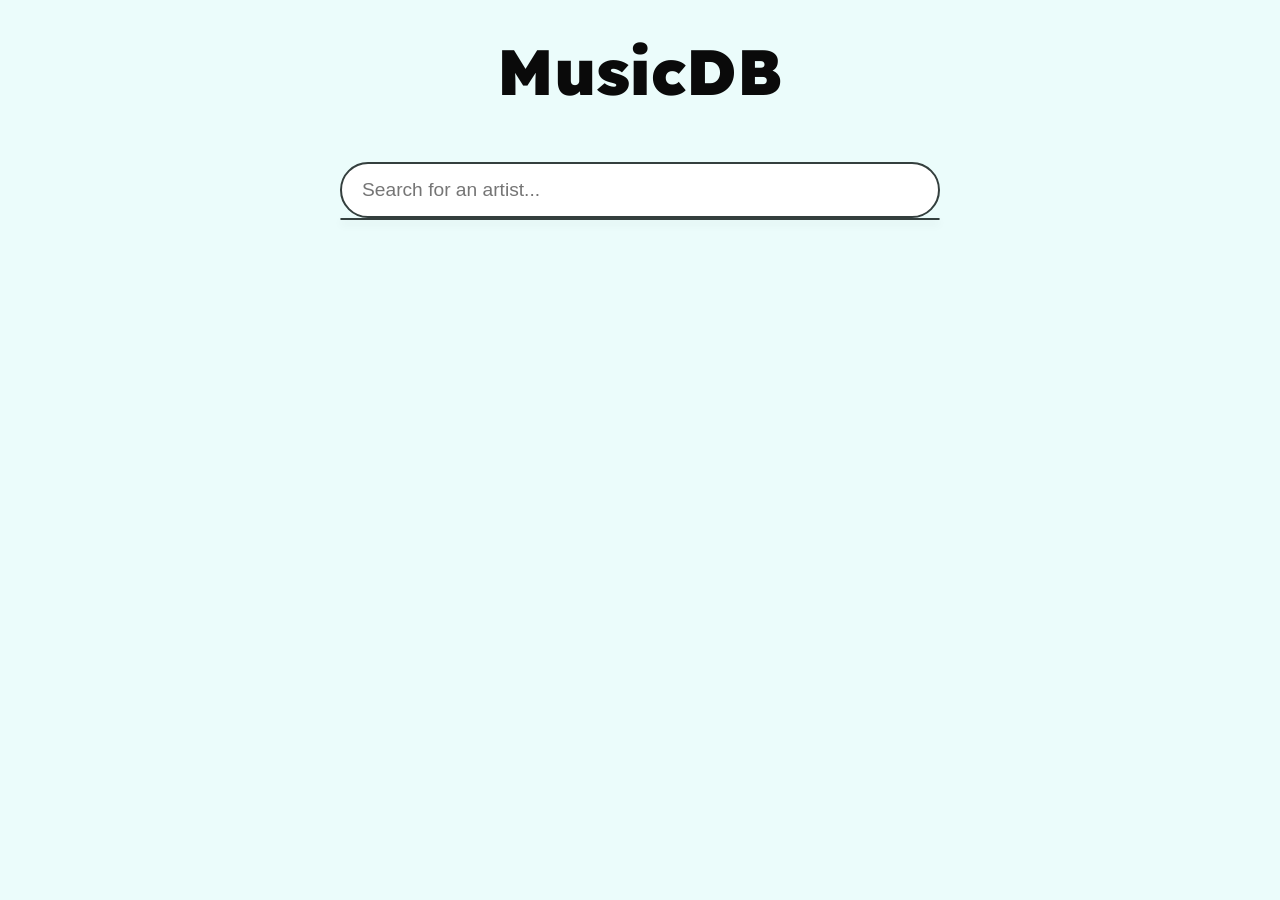
==== index.html @ 4ce87a0a "Initial Commit All the necessary files are added to the repository, including: - index.html: Home Pa" ====
<!DOCTYPE html>
<html lang="en">
<head>
    <meta charset="UTF-8">
    <meta name="viewport" content="width=device-width, initial-scale=1.0">
    <title>MusicDB</title>
    <link href="https://fonts.googleapis.com/css2?family=Lexend:wght@400;600;700;900&display=swap" rel="stylesheet">
    <link rel="stylesheet" href="styles.css">
</head>
<body>
    <div class="container">
        <h1 id="title">MusicDB</h1>
        <div class="search-container">
            <input type="text" id="search-input" placeholder="Search for an artist..." autocomplete="off">
            <div id="search-results" class="search-results"></div>
        </div>
    </div>
    <script src="app.js"></script>
</body>
</html>
---- styles.css ----
/* Global Styles */
* {
    margin: 0;
    padding: 0;
    box-sizing: border-box;
}

body {
    font-family: 'Lexend', sans-serif;
    background-color: #ebfcfb; /* Azure Mist */
    color: #0a0a0a; /* Onyx */
    line-height: 1.6;
}

.container {
    max-width: 1200px;
    margin: 0 auto;
    padding: 20px;
}

/* Home Page */
#title {
    text-align: center;
    font-size: 4rem;
    font-weight: 900;
    color: #0a0a0a; /* Onyx */
    margin-bottom: 40px;
}

.search-container {
    position: relative;
    max-width: 600px;
    margin: 0 auto;
}

#search-input {
    width: 100%;
    padding: 15px 20px;
    font-size: 1.2rem;
    border: 2px solid #343f3e; /* Iron Grey */
    border-radius: 50px;
    outline: none;
    background-color: #ffffff;
    transition: border-color 0.3s ease;
}

#search-input:focus {
    border-color: #3c906e; /* Sea Green */
}

.search-results {
    position: absolute;
    top: 100%;
    left: 0;
    right: 0;
    background-color: #ffffff;
    border: 1px solid #343f3e;
    border-radius: 10px;
    max-height: 300px;
    overflow-y: auto;
    box-shadow: 0 4px 8px rgba(0, 0, 0, 0.1);
    z-index: 1000;
}

.search-result {
    padding: 10px 20px;
    cursor: pointer;
    border-bottom: 1px solid #ebfcfb;
    transition: background-color 0.2s ease;
}

.search-result:hover {
    background-color: #ebfcfb;
}

.search-result:last-child {
    border-bottom: none;
}

/* Artist Page */
.back-button {
    background-color: #cc6414; /* Burnt Caramel */
    color: #ffffff;
    border: none;
    padding: 10px 20px;
    border-radius: 25px;
    font-size: 1rem;
    font-weight: 600;
    cursor: pointer;
    margin-bottom: 20px;
    transition: background-color 0.3s ease;
}

.back-button:hover {
    background-color: #a54a0f;
}

.artist-layout {
    display: flex;
    gap: 20px;
}

.artist-info {
    flex: 2;
    background-color: #0a0a0a; /* Onyx */
    color: #ffffff;
    padding: 30px;
    border-radius: 15px;
    display: flex;
    flex-direction: column;
    justify-content: space-between;
}

#artist-name {
    font-size: 2.5rem;
    font-weight: 900;
    margin-bottom: 20px;
}

.stats {
    display: flex;
    justify-content: space-between;
    margin-bottom: 40px;
}

.stat-item {
    text-align: center;
}

.stat-label {
    display: block;
    font-size: 0.9rem;
    opacity: 0.8;
    margin-bottom: 5px;
}

.stat-value {
    font-size: 1.2rem;
    font-weight: 700;
}

.summary-stats {
    display: flex;
    justify-content: space-around;
    padding-top: 20px;
    border-top: 1px solid #343f3e;
}

.summary-stat {
    text-align: center;
}

.summary-value {
    display: block;
    font-size: 2rem;
    font-weight: 900;
    color: #3c906e; /* Sea Green */
}

.summary-label {
    font-size: 0.9rem;
    opacity: 0.8;
}

.artist-content {
    flex: 3;
    background-color: #ebfcfb; /* Azure Mist */
    padding: 30px;
    border-radius: 15px;
}

.tabs {
    display: flex;
    margin-bottom: 20px;
}

.tab-button {
    background: none;
    border: none;
    padding: 10px 20px;
    font-size: 1rem;
    font-weight: 600;
    cursor: pointer;
    border-radius: 25px;
    transition: background-color 0.3s ease;
    margin-right: 10px;
}

.tab-button.active {
    background-color: #3c906e; /* Sea Green */
    color: #ffffff;
}

.tab-button:hover {
    background-color: #2d6b53;
    color: #ffffff;
}

.content-area {
    max-height: 600px;
    overflow-y: auto;
}

.album-item, .single-item {
    background-color: #ffffff;
    border-radius: 10px;
    padding: 20px;
    margin-bottom: 20px;
    box-shadow: 0 2px 4px rgba(0, 0, 0, 0.1);
}

.album-title {
    font-size: 1.5rem;
    font-weight: 700;
    margin-bottom: 10px;
    color: #0a0a0a;
}

.album-stats {
    display: flex;
    gap: 20px;
    margin-bottom: 15px;
    font-size: 0.9rem;
    color: #343f3e;
}

.track-list {
    list-style: none;
}

.track-item {
    display: flex;
    justify-content: space-between;
    padding: 5px 0;
    border-bottom: 1px solid #ebfcfb;
}

.track-item:last-child {
    border-bottom: none;
}

.track-title {
    flex: 1;
}

.track-plays, .track-length {
    font-size: 0.8rem;
    color: #343f3e;
}

/* Responsive */
@media (max-width: 768px) {
    .artist-layout {
        flex-direction: column;
    }

    #title {
        font-size: 3rem;
    }

    .artist-info {
        padding: 20px;
    }

    #artist-name {
        font-size: 2rem;
    }

    .summary-stats {
        flex-direction: column;
        gap: 10px;
    }
}
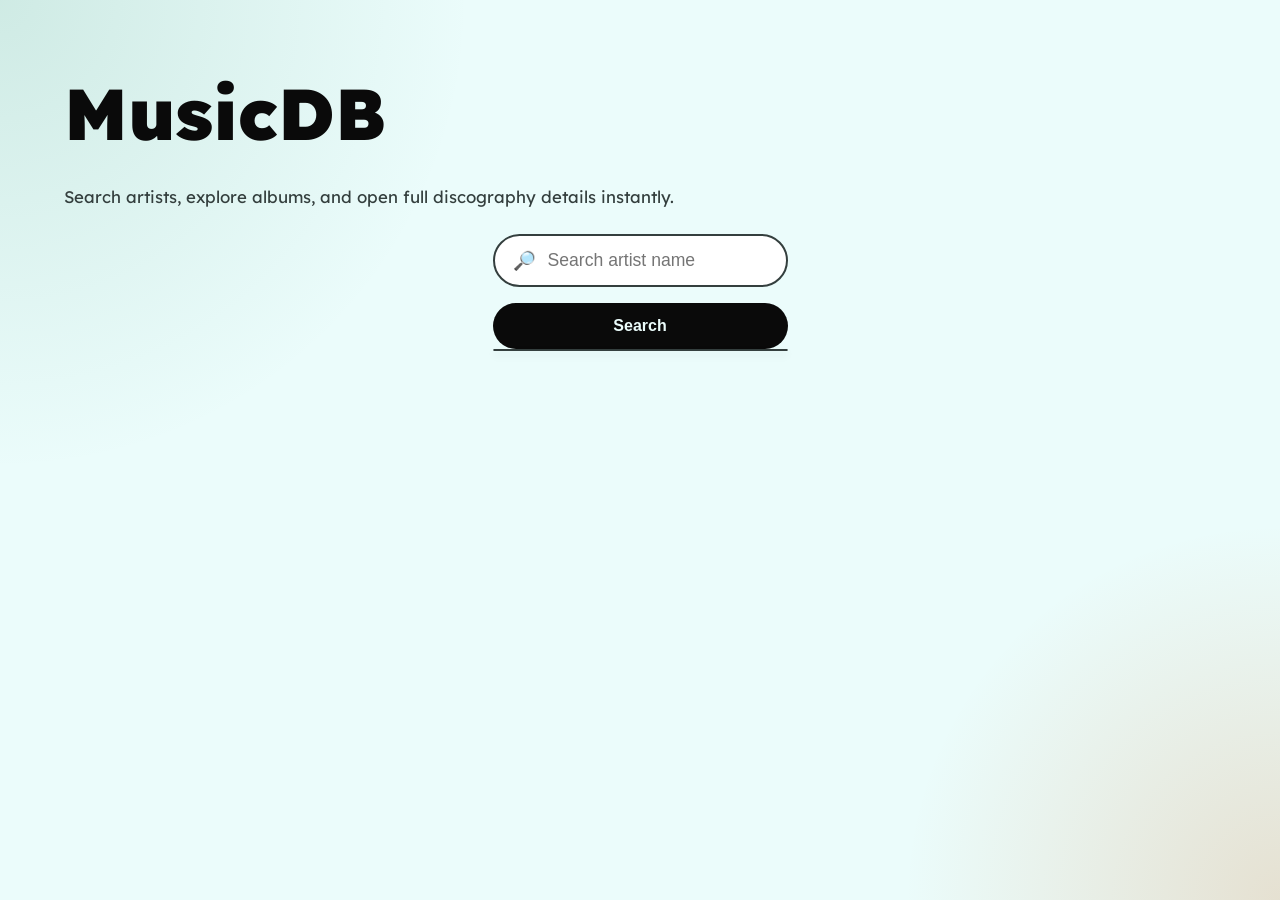
==== commit 8312530d: "All files modified to fix major errors, and UI flaws" ====
--- a/index.html
+++ b/index.html
@@ -9,11 +9,20 @@
 </head>
 <body>
     <div class="container">
-        <h1 id="title">MusicDB</h1>
-        <div class="search-container">
-            <input type="text" id="search-input" placeholder="Search for an artist..." autocomplete="off">
-            <div id="search-results" class="search-results"></div>
-        </div>
+        <header class="hero">
+            <div class="hero-copy">
+                <h1 id="title">MusicDB</h1>
+                <p class="hero-tagline">Search artists, explore albums, and open full discography details instantly.</p>
+            </div>
+            <form id="search-form" class="search-container" novalidate>
+                <div class="search-input-wrap">
+                    <span class="search-icon">🔎</span>
+                    <input type="text" id="search-input" placeholder="Search artist name" autocomplete="off">
+                </div>
+                <button class="search-button" type="submit">Search</button>
+                <div id="search-results" class="search-results"></div>
+            </form>
+        </header>
     </div>
     <script src="app.js"></script>
 </body>
--- a/styles.css
+++ b/styles.css
@@ -7,41 +7,218 @@
 
 body {
     font-family: 'Lexend', sans-serif;
-    background-color: #ebfcfb; /* Azure Mist */
+    background: radial-gradient(circle at top left, rgba(60,144,110,0.16), transparent 30%),
+                radial-gradient(circle at bottom right, rgba(204,100,20,0.18), transparent 24%),
+                #ebfcfb;
     color: #0a0a0a; /* Onyx */
     line-height: 1.6;
+    min-height: 100vh;
 }
 
 .container {
     max-width: 1200px;
     margin: 0 auto;
-    padding: 20px;
+    padding: 24px;
 }
 
 /* Home Page */
 #title {
-    text-align: center;
-    font-size: 4rem;
+    text-align: left;
+    font-size: clamp(3rem, 6vw, 4.5rem);
     font-weight: 900;
     color: #0a0a0a; /* Onyx */
-    margin-bottom: 40px;
+    margin-bottom: 12px;
+}
+
+.hero {
+    display: flex;
+    flex-direction: column;
+    gap: 22px;
+    padding: 32px 0 40px;
+}
+
+.hero-copy {
+    max-width: 780px;
+}
+
+.hero-tagline {
+    font-size: 1.05rem;
+    color: #343f3e;
+    margin-top: 12px;
+    max-width: 700px;
+    line-height: 1.7;
 }
 
 .search-container {
     position: relative;
-    max-width: 600px;
+    max-width: 720px;
     margin: 0 auto;
 }
 
+.search-input-wrap {
+    display: flex;
+    align-items: center;
+    gap: 12px;
+    background-color: #fff;
+    border: 2px solid #343f3e;
+    border-radius: 999px;
+    padding: 10px 18px;
+    transition: border-color 0.25s ease, transform 0.25s ease;
+}
+
+.search-input-wrap:focus-within {
+    border-color: #3c906e;
+    transform: translateY(-1px);
+}
+
+.search-icon {
+    font-size: 1.15rem;
+    color: #3c906e;
+}
+
 #search-input {
+    flex: 1;
+    border: none;
+    outline: none;
+    font-size: 1.1rem;
+    background: transparent;
+    color: #0a0a0a;
+}
+
+.search-button {
+    margin-top: 16px;
     width: 100%;
-    padding: 15px 20px;
-    font-size: 1.2rem;
-    border: 2px solid #343f3e; /* Iron Grey */
-    border-radius: 50px;
-    outline: none;
+    background-color: #0a0a0a;
+    color: #ebfcfb;
+    border: none;
+    border-radius: 999px;
+    padding: 14px 24px;
+    font-size: 1rem;
+    font-weight: 700;
+    cursor: pointer;
+    transition: transform 0.2s ease, background-color 0.2s ease;
+}
+
+.search-button:hover {
+    background-color: #343f3e;
+    transform: translateY(-1px);
+}
+
+.search-results {
+    position: absolute;
+    top: calc(100% + 20px);
+    left: 0;
+    right: 0;
     background-color: #ffffff;
-    transition: border-color 0.3s ease;
+    border: 1px solid #343f3e;
+    border-radius: 18px;
+    max-height: 340px;
+    overflow-y: auto;
+    box-shadow: 0 24px 60px rgba(10, 10, 10, 0.14);
+    z-index: 1000;
+}
+
+.search-result {
+    width: 100%;
+    background: transparent;
+    border: none;
+    text-align: left;
+    padding: 18px 22px;
+    cursor: pointer;
+    display: flex;
+    justify-content: space-between;
+    align-items: center;
+    gap: 12px;
+    transition: background-color 0.2s ease;
+}
+
+.search-result:hover {
+    background-color: #ebfcfb;
+}
+
+.search-message {
+    padding: 16px 22px;
+    color: #343f3e;
+    font-size: 0.95rem;
+}
+
+.artist-about {
+    color: #d7d7d7;
+    margin-top: 16px;
+    line-height: 1.8;
+    opacity: 0.95;
+}
+
+.album-header {
+    display: flex;
+    justify-content: space-between;
+    align-items: center;
+    gap: 16px;
+    margin-bottom: 14px;
+}
+
+.album-type {
+    display: inline-block;
+    padding: 4px 12px;
+    background: rgba(60,144,110,0.14);
+    color: #3c906e;
+    border-radius: 999px;
+    font-size: 0.85rem;
+    font-weight: 700;
+}
+
+.album-badge {
+    background: #0a0a0a;
+    color: #ebfcfb;
+    padding: 10px 16px;
+    border-radius: 18px;
+    font-weight: 700;
+    font-size: 0.95rem;
+}
+
+.album-item {
+    background-color: #ffffff;
+    border-radius: 20px;
+    padding: 24px;
+    margin-bottom: 22px;
+    box-shadow: 0 18px 40px rgba(10, 10, 10, 0.08);
+}
+
+.album-stats {
+    display: flex;
+    flex-wrap: wrap;
+    gap: 16px;
+    margin-bottom: 18px;
+    font-size: 0.95rem;
+    color: #343f3e;
+}
+
+.track-item {
+    display: flex;
+    justify-content: space-between;
+    align-items: center;
+    gap: 20px;
+    padding: 12px 0;
+    border-bottom: 1px solid #f2faf9;
+}
+
+.track-item:last-child {
+    border-bottom: none;
+}
+
+.track-meta {
+    color: #343f3e;
+    font-size: 0.85rem;
+}
+
+.empty-state {
+    padding: 32px;
+    background: rgba(60,144,110,0.08);
+    border: 1px dashed #3c906e;
+    border-radius: 18px;
+    color: #3c906e;
+    text-align: center;
+    font-weight: 700;
 }
 
 #search-input:focus {
@@ -97,24 +274,26 @@
 
 .artist-layout {
     display: flex;
-    gap: 20px;
+    gap: 24px;
+    align-items: stretch;
 }
 
 .artist-info {
-    flex: 2;
+    flex: 1.8;
+    min-width: 320px;
     background-color: #0a0a0a; /* Onyx */
     color: #ffffff;
-    padding: 30px;
-    border-radius: 15px;
+    padding: 34px;
+    border-radius: 24px;
     display: flex;
     flex-direction: column;
     justify-content: space-between;
 }
 
 #artist-name {
-    font-size: 2.5rem;
+    font-size: clamp(2.4rem, 4vw, 3rem);
     font-weight: 900;
-    margin-bottom: 20px;
+    margin-bottom: 18px;
 }
 
 .stats {
@@ -163,10 +342,12 @@
 }
 
 .artist-content {
-    flex: 3;
+    flex: 2.2;
+    min-width: 320px;
     background-color: #ebfcfb; /* Azure Mist */
     padding: 30px;
-    border-radius: 15px;
+    border-radius: 24px;
+    box-shadow: inset 0 0 0 1px rgba(60,144,110,0.08);
 }
 
 .tabs {
@@ -197,16 +378,17 @@
 }
 
 .content-area {
-    max-height: 600px;
+    max-height: 660px;
     overflow-y: auto;
-}
-
-.album-item, .single-item {
+    padding-right: 8px;
+}
+
+.album-item {
     background-color: #ffffff;
-    border-radius: 10px;
-    padding: 20px;
-    margin-bottom: 20px;
-    box-shadow: 0 2px 4px rgba(0, 0, 0, 0.1);
+    border-radius: 20px;
+    padding: 24px;
+    margin-bottom: 22px;
+    box-shadow: 0 18px 40px rgba(10, 10, 10, 0.08);
 }
 
 .album-title {
@@ -218,21 +400,26 @@
 
 .album-stats {
     display: flex;
-    gap: 20px;
-    margin-bottom: 15px;
-    font-size: 0.9rem;
+    flex-wrap: wrap;
+    gap: 18px;
+    margin-bottom: 18px;
+    font-size: 0.95rem;
     color: #343f3e;
 }
 
 .track-list {
     list-style: none;
+    padding: 0;
+    margin: 0;
 }
 
 .track-item {
     display: flex;
     justify-content: space-between;
-    padding: 5px 0;
-    border-bottom: 1px solid #ebfcfb;
+    align-items: center;
+    gap: 20px;
+    padding: 10px 0;
+    border-bottom: 1px solid #f2faf9;
 }
 
 .track-item:last-child {
@@ -241,11 +428,12 @@
 
 .track-title {
     flex: 1;
-}
-
-.track-plays, .track-length {
-    font-size: 0.8rem;
-    color: #343f3e;
+    min-width: 0;
+}
+
+.track-meta {
+    color: #343f3e;
+    font-size: 0.9rem;
 }
 
 /* Responsive */
@@ -254,12 +442,20 @@
         flex-direction: column;
     }
 
+    .hero {
+        padding-bottom: 24px;
+    }
+
     #title {
         font-size: 3rem;
     }
 
+    .search-button {
+        margin-top: 14px;
+    }
+
     .artist-info {
-        padding: 20px;
+        padding: 24px;
     }
 
     #artist-name {
@@ -268,6 +464,6 @@
 
     .summary-stats {
         flex-direction: column;
-        gap: 10px;
-    }
-}+        gap: 14px;
+    }
+}
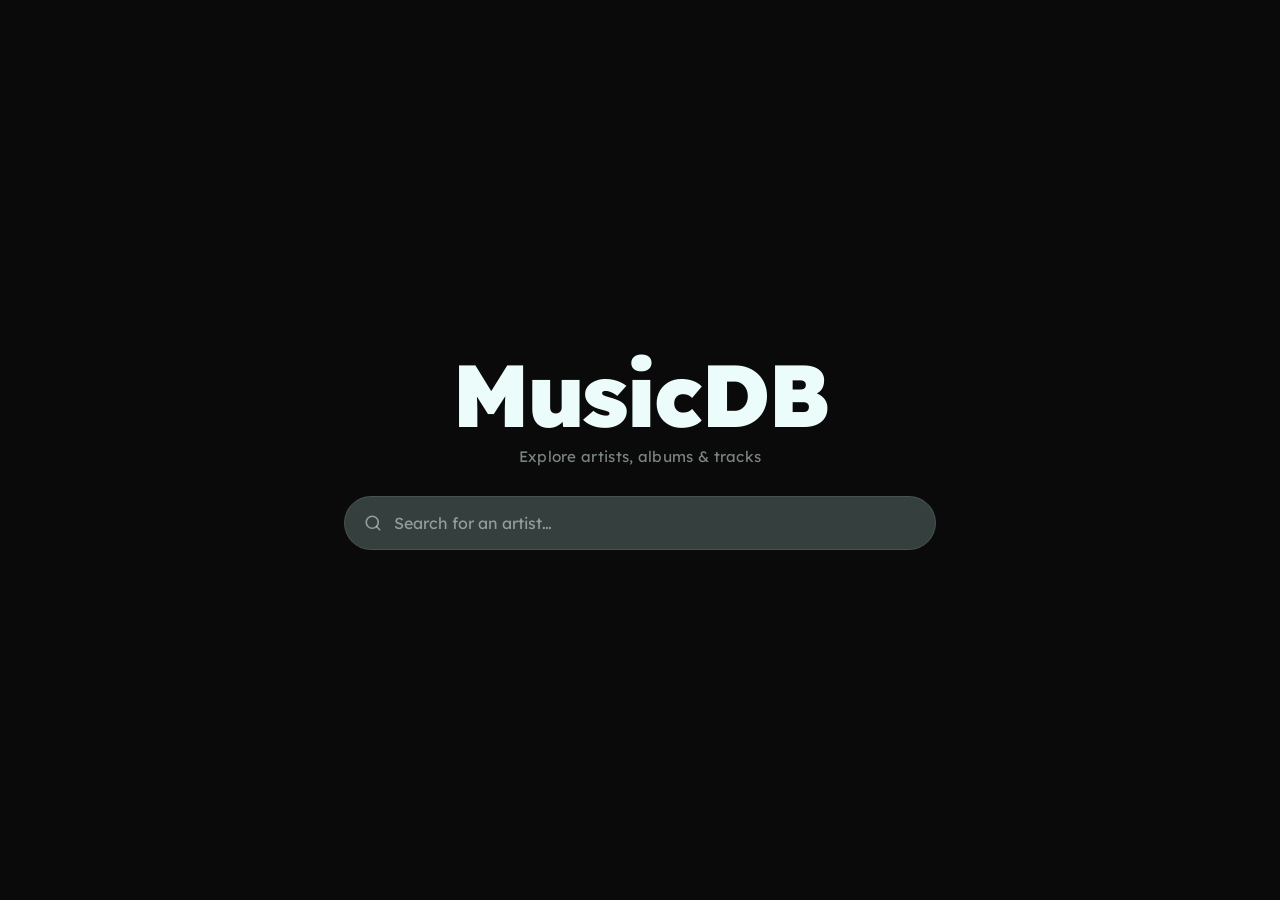
==== commit 1df8375d: "app.js is removed and all HTML files have embedded js inside them - All search errors are fixed - Mu" ====
--- a/index.html
+++ b/index.html
@@ -1,29 +1,115 @@
-<!DOCTYPE html>
-<html lang="en">
-<head>
-    <meta charset="UTF-8">
-    <meta name="viewport" content="width=device-width, initial-scale=1.0">
-    <title>MusicDB</title>
-    <link href="https://fonts.googleapis.com/css2?family=Lexend:wght@400;600;700;900&display=swap" rel="stylesheet">
-    <link rel="stylesheet" href="styles.css">
-</head>
-<body>
-    <div class="container">
-        <header class="hero">
-            <div class="hero-copy">
-                <h1 id="title">MusicDB</h1>
-                <p class="hero-tagline">Search artists, explore albums, and open full discography details instantly.</p>
-            </div>
-            <form id="search-form" class="search-container" novalidate>
-                <div class="search-input-wrap">
-                    <span class="search-icon">🔎</span>
-                    <input type="text" id="search-input" placeholder="Search artist name" autocomplete="off">
-                </div>
-                <button class="search-button" type="submit">Search</button>
-                <div id="search-results" class="search-results"></div>
-            </form>
-        </header>
-    </div>
-    <script src="app.js"></script>
-</body>
-</html>+<!DOCTYPE html>
+<html lang="en">
+<head>
+  <meta charset="UTF-8" />
+  <meta name="viewport" content="width=device-width, initial-scale=1.0" />
+  <title>MusicDB</title>
+  <link rel="preconnect" href="https://fonts.googleapis.com" />
+  <link rel="preconnect" href="https://fonts.gstatic.com" crossorigin />
+  <link href="https://fonts.googleapis.com/css2?family=Lexend:wght@300;400;500;600;700;800;900&display=swap" rel="stylesheet" />
+  <link rel="stylesheet" href="styles.css" />
+</head>
+<body class="home-page">
+  <div class="home-container">
+    <div class="home-hero">
+      <h1 class="home-logo">MusicDB</h1>
+      <p class="home-tagline">Explore artists, albums & tracks</p>
+      <div class="search-wrapper">
+        <div class="search-field">
+          <svg class="search-icon" viewBox="0 0 24 24" fill="none" stroke="currentColor" stroke-width="2.2" stroke-linecap="round" stroke-linejoin="round">
+            <circle cx="11" cy="11" r="8"/><line x1="21" y1="21" x2="16.65" y2="16.65"/>
+          </svg>
+          <input
+            type="text"
+            id="searchInput"
+            class="search-input"
+            placeholder="Search for an artist…"
+            autocomplete="off"
+            spellcheck="false"
+          />
+          <button class="search-clear" id="searchClear" aria-label="Clear search">
+            <svg viewBox="0 0 24 24" fill="none" stroke="currentColor" stroke-width="2.5" stroke-linecap="round">
+              <line x1="18" y1="6" x2="6" y2="18"/><line x1="6" y1="6" x2="18" y2="18"/>
+            </svg>
+          </button>
+        </div>
+        <div class="search-results" id="searchResults"></div>
+      </div>
+    </div>
+  </div>
+
+  <script>
+    let db = [];
+
+    fetch('./final_database.json')
+      .then(r => r.json())
+      .then(data => { db = data; })
+      .catch(() => {
+        document.getElementById('searchResults').innerHTML =
+          '<div class="search-empty">Failed to load database.</div>';
+      });
+
+    const input = document.getElementById('searchInput');
+    const results = document.getElementById('searchResults');
+    const clearBtn = document.getElementById('searchClear');
+
+    input.addEventListener('input', () => {
+      const q = input.value.trim().toLowerCase();
+      clearBtn.classList.toggle('visible', q.length > 0);
+      if (!q) { results.innerHTML = ''; results.classList.remove('open'); return; }
+
+      const matches = db
+        .filter(a => a.name.toLowerCase().includes(q))
+        .slice(0, 12);
+
+      if (!matches.length) {
+        results.innerHTML = '<div class="search-empty">No artists found.</div>';
+        results.classList.add('open');
+        return;
+      }
+
+      results.innerHTML = matches.map(a => `
+        <a class="result-item" href="artist.html?id=${a.id}">
+          <div class="result-avatar">${a.name.charAt(0).toUpperCase()}</div>
+          <div class="result-info">
+            <span class="result-name">${highlight(a.name, q)}</span>
+            <span class="result-meta">${fmt(a.listeners)} listeners &middot; ${a.album_count} releases</span>
+          </div>
+          <svg class="result-arrow" viewBox="0 0 24 24" fill="none" stroke="currentColor" stroke-width="2" stroke-linecap="round" stroke-linejoin="round"><polyline points="9 18 15 12 9 6"/></svg>
+        </a>
+      `).join('');
+      results.classList.add('open');
+    });
+
+    clearBtn.addEventListener('click', () => {
+      input.value = '';
+      clearBtn.classList.remove('visible');
+      results.innerHTML = '';
+      results.classList.remove('open');
+      input.focus();
+    });
+
+    document.addEventListener('click', e => {
+      if (!e.target.closest('.search-wrapper')) {
+        results.classList.remove('open');
+      }
+    });
+
+    input.addEventListener('focus', () => {
+      if (input.value.trim()) results.classList.add('open');
+    });
+
+    function fmt(n) {
+      if (!n && n !== 0) return '—';
+      if (n >= 1_000_000) return (n / 1_000_000).toFixed(1).replace(/\.0$/, '') + 'M';
+      if (n >= 1_000) return (n / 1_000).toFixed(1).replace(/\.0$/, '') + 'K';
+      return n.toLocaleString();
+    }
+
+    function highlight(text, q) {
+      const re = new RegExp(`(${q.replace(/[.*+?^${}()|[\]\\]/g, '\\$&')})`, 'gi');
+      return text.replace(re, '<mark>$1</mark>');
+    }
+  </script>
+</body>
+</html>
--- a/styles.css
+++ b/styles.css
@@ -1,469 +1,628 @@
-/* Global Styles */
-* {
-    margin: 0;
-    padding: 0;
-    box-sizing: border-box;
-}
-
-body {
-    font-family: 'Lexend', sans-serif;
-    background: radial-gradient(circle at top left, rgba(60,144,110,0.16), transparent 30%),
-                radial-gradient(circle at bottom right, rgba(204,100,20,0.18), transparent 24%),
-                #ebfcfb;
-    color: #0a0a0a; /* Onyx */
-    line-height: 1.6;
-    min-height: 100vh;
-}
-
-.container {
-    max-width: 1200px;
-    margin: 0 auto;
-    padding: 24px;
-}
-
-/* Home Page */
-#title {
-    text-align: left;
-    font-size: clamp(3rem, 6vw, 4.5rem);
-    font-weight: 900;
-    color: #0a0a0a; /* Onyx */
-    margin-bottom: 12px;
-}
-
-.hero {
-    display: flex;
-    flex-direction: column;
-    gap: 22px;
-    padding: 32px 0 40px;
-}
-
-.hero-copy {
-    max-width: 780px;
-}
-
-.hero-tagline {
-    font-size: 1.05rem;
-    color: #343f3e;
-    margin-top: 12px;
-    max-width: 700px;
-    line-height: 1.7;
-}
-
-.search-container {
-    position: relative;
-    max-width: 720px;
-    margin: 0 auto;
-}
-
-.search-input-wrap {
-    display: flex;
-    align-items: center;
-    gap: 12px;
-    background-color: #fff;
-    border: 2px solid #343f3e;
-    border-radius: 999px;
-    padding: 10px 18px;
-    transition: border-color 0.25s ease, transform 0.25s ease;
-}
-
-.search-input-wrap:focus-within {
-    border-color: #3c906e;
-    transform: translateY(-1px);
-}
-
-.search-icon {
-    font-size: 1.15rem;
-    color: #3c906e;
-}
-
-#search-input {
-    flex: 1;
-    border: none;
-    outline: none;
-    font-size: 1.1rem;
-    background: transparent;
-    color: #0a0a0a;
-}
-
-.search-button {
-    margin-top: 16px;
-    width: 100%;
-    background-color: #0a0a0a;
-    color: #ebfcfb;
-    border: none;
-    border-radius: 999px;
-    padding: 14px 24px;
-    font-size: 1rem;
-    font-weight: 700;
-    cursor: pointer;
-    transition: transform 0.2s ease, background-color 0.2s ease;
-}
-
-.search-button:hover {
-    background-color: #343f3e;
-    transform: translateY(-1px);
-}
-
-.search-results {
-    position: absolute;
-    top: calc(100% + 20px);
-    left: 0;
-    right: 0;
-    background-color: #ffffff;
-    border: 1px solid #343f3e;
-    border-radius: 18px;
-    max-height: 340px;
-    overflow-y: auto;
-    box-shadow: 0 24px 60px rgba(10, 10, 10, 0.14);
-    z-index: 1000;
-}
-
-.search-result {
-    width: 100%;
-    background: transparent;
-    border: none;
-    text-align: left;
-    padding: 18px 22px;
-    cursor: pointer;
-    display: flex;
-    justify-content: space-between;
-    align-items: center;
-    gap: 12px;
-    transition: background-color 0.2s ease;
-}
-
-.search-result:hover {
-    background-color: #ebfcfb;
-}
-
-.search-message {
-    padding: 16px 22px;
-    color: #343f3e;
-    font-size: 0.95rem;
-}
-
-.artist-about {
-    color: #d7d7d7;
-    margin-top: 16px;
-    line-height: 1.8;
-    opacity: 0.95;
-}
-
-.album-header {
-    display: flex;
-    justify-content: space-between;
-    align-items: center;
-    gap: 16px;
-    margin-bottom: 14px;
-}
-
-.album-type {
-    display: inline-block;
-    padding: 4px 12px;
-    background: rgba(60,144,110,0.14);
-    color: #3c906e;
-    border-radius: 999px;
-    font-size: 0.85rem;
-    font-weight: 700;
-}
-
-.album-badge {
-    background: #0a0a0a;
-    color: #ebfcfb;
-    padding: 10px 16px;
-    border-radius: 18px;
-    font-weight: 700;
-    font-size: 0.95rem;
-}
-
-.album-item {
-    background-color: #ffffff;
-    border-radius: 20px;
-    padding: 24px;
-    margin-bottom: 22px;
-    box-shadow: 0 18px 40px rgba(10, 10, 10, 0.08);
-}
-
-.album-stats {
-    display: flex;
-    flex-wrap: wrap;
-    gap: 16px;
-    margin-bottom: 18px;
-    font-size: 0.95rem;
-    color: #343f3e;
-}
-
-.track-item {
-    display: flex;
-    justify-content: space-between;
-    align-items: center;
-    gap: 20px;
-    padding: 12px 0;
-    border-bottom: 1px solid #f2faf9;
-}
-
-.track-item:last-child {
-    border-bottom: none;
-}
-
-.track-meta {
-    color: #343f3e;
-    font-size: 0.85rem;
-}
-
-.empty-state {
-    padding: 32px;
-    background: rgba(60,144,110,0.08);
-    border: 1px dashed #3c906e;
-    border-radius: 18px;
-    color: #3c906e;
-    text-align: center;
-    font-weight: 700;
-}
-
-#search-input:focus {
-    border-color: #3c906e; /* Sea Green */
-}
-
-.search-results {
-    position: absolute;
-    top: 100%;
-    left: 0;
-    right: 0;
-    background-color: #ffffff;
-    border: 1px solid #343f3e;
-    border-radius: 10px;
-    max-height: 300px;
-    overflow-y: auto;
-    box-shadow: 0 4px 8px rgba(0, 0, 0, 0.1);
-    z-index: 1000;
-}
-
-.search-result {
-    padding: 10px 20px;
-    cursor: pointer;
-    border-bottom: 1px solid #ebfcfb;
-    transition: background-color 0.2s ease;
-}
-
-.search-result:hover {
-    background-color: #ebfcfb;
-}
-
-.search-result:last-child {
-    border-bottom: none;
-}
-
-/* Artist Page */
-.back-button {
-    background-color: #cc6414; /* Burnt Caramel */
-    color: #ffffff;
-    border: none;
-    padding: 10px 20px;
-    border-radius: 25px;
-    font-size: 1rem;
-    font-weight: 600;
-    cursor: pointer;
-    margin-bottom: 20px;
-    transition: background-color 0.3s ease;
-}
-
-.back-button:hover {
-    background-color: #a54a0f;
-}
-
-.artist-layout {
-    display: flex;
-    gap: 24px;
-    align-items: stretch;
-}
-
-.artist-info {
-    flex: 1.8;
-    min-width: 320px;
-    background-color: #0a0a0a; /* Onyx */
-    color: #ffffff;
-    padding: 34px;
-    border-radius: 24px;
-    display: flex;
-    flex-direction: column;
-    justify-content: space-between;
-}
-
-#artist-name {
-    font-size: clamp(2.4rem, 4vw, 3rem);
-    font-weight: 900;
-    margin-bottom: 18px;
-}
-
-.stats {
-    display: flex;
-    justify-content: space-between;
-    margin-bottom: 40px;
-}
-
-.stat-item {
-    text-align: center;
-}
-
-.stat-label {
-    display: block;
-    font-size: 0.9rem;
-    opacity: 0.8;
-    margin-bottom: 5px;
-}
-
-.stat-value {
-    font-size: 1.2rem;
-    font-weight: 700;
-}
-
-.summary-stats {
-    display: flex;
-    justify-content: space-around;
-    padding-top: 20px;
-    border-top: 1px solid #343f3e;
-}
-
-.summary-stat {
-    text-align: center;
-}
-
-.summary-value {
-    display: block;
-    font-size: 2rem;
-    font-weight: 900;
-    color: #3c906e; /* Sea Green */
-}
-
-.summary-label {
-    font-size: 0.9rem;
-    opacity: 0.8;
-}
-
-.artist-content {
-    flex: 2.2;
-    min-width: 320px;
-    background-color: #ebfcfb; /* Azure Mist */
-    padding: 30px;
-    border-radius: 24px;
-    box-shadow: inset 0 0 0 1px rgba(60,144,110,0.08);
-}
-
-.tabs {
-    display: flex;
-    margin-bottom: 20px;
-}
-
-.tab-button {
-    background: none;
-    border: none;
-    padding: 10px 20px;
-    font-size: 1rem;
-    font-weight: 600;
-    cursor: pointer;
-    border-radius: 25px;
-    transition: background-color 0.3s ease;
-    margin-right: 10px;
-}
-
-.tab-button.active {
-    background-color: #3c906e; /* Sea Green */
-    color: #ffffff;
-}
-
-.tab-button:hover {
-    background-color: #2d6b53;
-    color: #ffffff;
-}
-
-.content-area {
-    max-height: 660px;
-    overflow-y: auto;
-    padding-right: 8px;
-}
-
-.album-item {
-    background-color: #ffffff;
-    border-radius: 20px;
-    padding: 24px;
-    margin-bottom: 22px;
-    box-shadow: 0 18px 40px rgba(10, 10, 10, 0.08);
-}
-
-.album-title {
-    font-size: 1.5rem;
-    font-weight: 700;
-    margin-bottom: 10px;
-    color: #0a0a0a;
-}
-
-.album-stats {
-    display: flex;
-    flex-wrap: wrap;
-    gap: 18px;
-    margin-bottom: 18px;
-    font-size: 0.95rem;
-    color: #343f3e;
-}
-
-.track-list {
-    list-style: none;
-    padding: 0;
-    margin: 0;
-}
-
-.track-item {
-    display: flex;
-    justify-content: space-between;
-    align-items: center;
-    gap: 20px;
-    padding: 10px 0;
-    border-bottom: 1px solid #f2faf9;
-}
-
-.track-item:last-child {
-    border-bottom: none;
-}
-
-.track-title {
-    flex: 1;
-    min-width: 0;
-}
-
-.track-meta {
-    color: #343f3e;
-    font-size: 0.9rem;
-}
-
-/* Responsive */
-@media (max-width: 768px) {
-    .artist-layout {
-        flex-direction: column;
-    }
-
-    .hero {
-        padding-bottom: 24px;
-    }
-
-    #title {
-        font-size: 3rem;
-    }
-
-    .search-button {
-        margin-top: 14px;
-    }
-
-    .artist-info {
-        padding: 24px;
-    }
-
-    #artist-name {
-        font-size: 2rem;
-    }
-
-    .summary-stats {
-        flex-direction: column;
-        gap: 14px;
-    }
-}
+/* ============================================================
+   MusicDB — Global Styles
+   Palette: Sea Green #3c906e | Burnt Caramel #cc6414
+            Onyx #0a0a0a | Azure Mist #ebfcfb | Iron Grey #343f3e
+   Font: Lexend
+   ============================================================ */
+
+*, *::before, *::after {
+  box-sizing: border-box;
+  margin: 0;
+  padding: 0;
+}
+
+:root {
+  --sea-green:    #3c906e;
+  --burnt:        #cc6414;
+  --onyx:         #0a0a0a;
+  --azure:        #ebfcfb;
+  --iron:         #343f3e;
+
+  --text-on-onyx: rgba(235,252,251,0.95);
+  --text-muted-onyx: rgba(235,252,251,0.5);
+  --text-on-azure: #0a0a0a;
+  --text-muted-azure: #5a6e6d;
+
+  --radius-sm: 10px;
+  --radius-md: 16px;
+  --radius-lg: 24px;
+
+  --transition: 0.2s ease;
+}
+
+html, body {
+  height: 100%;
+  font-family: 'Lexend', sans-serif;
+  -webkit-font-smoothing: antialiased;
+  -moz-osx-font-smoothing: grayscale;
+}
+
+a { text-decoration: none; color: inherit; }
+
+/* ============================================================
+   HOME PAGE
+   ============================================================ */
+.home-page {
+  background: var(--onyx);
+  color: var(--text-on-onyx);
+  min-height: 100vh;
+  display: flex;
+  align-items: center;
+  justify-content: center;
+}
+
+.home-container {
+  width: 100%;
+  max-width: 640px;
+  padding: 2rem 1.5rem;
+  margin: 0 auto;
+}
+
+.home-hero {
+  display: flex;
+  flex-direction: column;
+  align-items: center;
+  gap: 0.6rem;
+}
+
+.home-logo {
+  font-size: clamp(3rem, 10vw, 5.5rem);
+  font-weight: 900;
+  letter-spacing: -0.03em;
+  color: var(--azure);
+  line-height: 1;
+}
+
+.home-tagline {
+  font-size: 0.95rem;
+  font-weight: 400;
+  color: var(--text-muted-onyx);
+  letter-spacing: 0.02em;
+  margin-bottom: 0.8rem;
+}
+
+/* Search field */
+.search-wrapper {
+  width: 100%;
+  position: relative;
+  margin-top: 0.5rem;
+}
+
+.search-field {
+  display: flex;
+  align-items: center;
+  background: var(--iron);
+  border: 1.5px solid rgba(235,252,251,0.1);
+  border-radius: 50px;
+  padding: 0 1.2rem;
+  gap: 0.75rem;
+  transition: border-color var(--transition), box-shadow var(--transition);
+}
+
+.search-field:focus-within {
+  border-color: var(--sea-green);
+  box-shadow: 0 0 0 3px rgba(60,144,110,0.2);
+}
+
+.search-icon {
+  width: 18px;
+  height: 18px;
+  flex-shrink: 0;
+  color: var(--text-muted-onyx);
+}
+
+.search-input {
+  flex: 1;
+  background: transparent;
+  border: none;
+  outline: none;
+  font-family: 'Lexend', sans-serif;
+  font-size: 1rem;
+  font-weight: 400;
+  color: var(--text-on-onyx);
+  padding: 1rem 0;
+  min-width: 0;
+}
+
+.search-input::placeholder { color: var(--text-muted-onyx); }
+
+.search-clear {
+  background: none;
+  border: none;
+  cursor: pointer;
+  padding: 4px;
+  display: flex;
+  align-items: center;
+  justify-content: center;
+  color: var(--text-muted-onyx);
+  opacity: 0;
+  pointer-events: none;
+  transition: opacity var(--transition), color var(--transition);
+  flex-shrink: 0;
+}
+.search-clear svg { width: 16px; height: 16px; }
+.search-clear.visible { opacity: 1; pointer-events: auto; }
+.search-clear:hover { color: var(--azure); }
+
+/* Results dropdown */
+.search-results {
+  position: absolute;
+  top: calc(100% + 8px);
+  left: 0; right: 0;
+  background: var(--iron);
+  border: 1.5px solid rgba(235,252,251,0.1);
+  border-radius: var(--radius-md);
+  overflow: hidden;
+  display: none;
+  box-shadow: 0 16px 48px rgba(0,0,0,0.5);
+  z-index: 100;
+}
+.search-results.open { display: block; }
+
+.result-item {
+  display: flex;
+  align-items: center;
+  gap: 0.9rem;
+  padding: 0.85rem 1.1rem;
+  cursor: pointer;
+  transition: background var(--transition);
+  border-bottom: 1px solid rgba(235,252,251,0.06);
+}
+.result-item:last-child { border-bottom: none; }
+.result-item:hover { background: rgba(60,144,110,0.15); }
+
+.result-avatar {
+  width: 38px; height: 38px;
+  border-radius: 50%;
+  background: var(--sea-green);
+  color: #fff;
+  font-size: 0.95rem;
+  font-weight: 700;
+  display: flex;
+  align-items: center;
+  justify-content: center;
+  flex-shrink: 0;
+}
+
+.result-info {
+  flex: 1;
+  min-width: 0;
+  display: flex;
+  flex-direction: column;
+  gap: 0.15rem;
+}
+
+.result-name {
+  font-size: 0.95rem;
+  font-weight: 600;
+  color: var(--azure);
+  white-space: nowrap;
+  overflow: hidden;
+  text-overflow: ellipsis;
+}
+.result-name mark {
+  background: none;
+  color: var(--sea-green);
+  font-weight: 800;
+}
+
+.result-meta {
+  font-size: 0.75rem;
+  font-weight: 400;
+  color: var(--text-muted-onyx);
+}
+
+.result-arrow {
+  width: 16px; height: 16px;
+  color: var(--text-muted-onyx);
+  flex-shrink: 0;
+  transition: color var(--transition);
+}
+.result-item:hover .result-arrow { color: var(--sea-green); }
+
+.search-empty {
+  padding: 1.1rem 1.3rem;
+  font-size: 0.9rem;
+  color: var(--text-muted-onyx);
+  text-align: center;
+}
+
+/* ============================================================
+   ARTIST PAGE
+   ============================================================ */
+.artist-page {
+  background: var(--azure);
+  min-height: 100vh;
+  display: flex;
+}
+
+.artist-layout {
+  display: flex;
+  width: 100%;
+  min-height: 100vh;
+}
+
+/* Sidebar — 2/5 */
+.artist-sidebar {
+  width: 40%;
+  background: var(--onyx);
+  color: var(--text-on-onyx);
+  display: flex;
+  flex-direction: column;
+  padding: 2rem 2rem 2.5rem;
+  position: relative;
+  min-height: 100vh;
+}
+
+/* Back button */
+.back-btn {
+  display: inline-flex;
+  align-items: center;
+  gap: 0.4rem;
+  font-size: 0.85rem;
+  font-weight: 600;
+  color: var(--text-muted-onyx);
+  letter-spacing: 0.03em;
+  transition: color var(--transition);
+  padding: 0.35rem 0;
+  width: fit-content;
+}
+.back-btn svg { width: 16px; height: 16px; }
+.back-btn:hover { color: var(--azure); }
+
+/* Sidebar content centered vertically */
+.sidebar-content {
+  flex: 1;
+  display: flex;
+  flex-direction: column;
+  justify-content: center;
+  padding: 2rem 0 1rem;
+}
+
+.sidebar-avatar {
+  width: 72px; height: 72px;
+  border-radius: 50%;
+  background: var(--sea-green);
+  color: #fff;
+  font-size: 2rem;
+  font-weight: 800;
+  display: flex;
+  align-items: center;
+  justify-content: center;
+  margin-bottom: 1.5rem;
+}
+
+.sidebar-name {
+  font-size: clamp(1.5rem, 3.5vw, 2.4rem);
+  font-weight: 900;
+  color: var(--azure);
+  line-height: 1.1;
+  margin-bottom: 1.6rem;
+  letter-spacing: -0.02em;
+}
+
+.sidebar-audience {
+  display: flex;
+  align-items: center;
+  gap: 1.2rem;
+  margin-bottom: 2.5rem;
+}
+
+.audience-item {
+  display: flex;
+  flex-direction: column;
+  gap: 0.15rem;
+}
+
+.audience-value {
+  font-size: 1.3rem;
+  font-weight: 700;
+  color: var(--azure);
+}
+
+.audience-label {
+  font-size: 0.72rem;
+  font-weight: 400;
+  color: var(--text-muted-onyx);
+  text-transform: uppercase;
+  letter-spacing: 0.08em;
+}
+
+.audience-divider {
+  width: 1px;
+  height: 36px;
+  background: rgba(235,252,251,0.15);
+}
+
+/* Bottom stats */
+.sidebar-stats {
+  display: flex;
+  align-items: center;
+  gap: 1.2rem;
+  padding-top: 2rem;
+  border-top: 1px solid rgba(235,252,251,0.1);
+  margin-top: auto;
+}
+
+.stat-block {
+  display: flex;
+  flex-direction: column;
+  gap: 0.2rem;
+}
+
+.stat-value {
+  font-size: 1.1rem;
+  font-weight: 700;
+  color: var(--azure);
+}
+
+.stat-label {
+  font-size: 0.68rem;
+  font-weight: 400;
+  color: var(--text-muted-onyx);
+  text-transform: uppercase;
+  letter-spacing: 0.08em;
+}
+
+.stat-sep {
+  width: 1px;
+  height: 32px;
+  background: rgba(235,252,251,0.15);
+}
+
+/* Main — 3/5 */
+.artist-main {
+  flex: 1;
+  background: var(--azure);
+  display: flex;
+  flex-direction: column;
+  padding: 2rem 2.5rem;
+  overflow-y: auto;
+}
+
+/* Tabs */
+.tabs-bar {
+  display: flex;
+  gap: 0.25rem;
+  margin-bottom: 2rem;
+  border-bottom: 2px solid rgba(10,10,10,0.1);
+  padding-bottom: 0;
+}
+
+.tab-btn {
+  background: none;
+  border: none;
+  cursor: pointer;
+  font-family: 'Lexend', sans-serif;
+  font-size: 0.9rem;
+  font-weight: 600;
+  color: var(--text-muted-azure);
+  padding: 0.7rem 1.2rem;
+  border-bottom: 2.5px solid transparent;
+  margin-bottom: -2px;
+  border-radius: var(--radius-sm) var(--radius-sm) 0 0;
+  transition: color var(--transition), border-color var(--transition);
+  letter-spacing: 0.01em;
+}
+.tab-btn:hover { color: var(--iron); }
+.tab-btn.active {
+  color: var(--iron);
+  border-bottom-color: var(--sea-green);
+}
+
+/* Release cards */
+.tab-content {
+  display: flex;
+  flex-direction: column;
+  gap: 0.75rem;
+}
+
+.release-card {
+  background: #fff;
+  border-radius: var(--radius-md);
+  overflow: hidden;
+  box-shadow: 0 2px 8px rgba(10,10,10,0.06);
+  transition: box-shadow var(--transition);
+}
+.release-card:hover { box-shadow: 0 4px 16px rgba(10,10,10,0.1); }
+
+.release-header {
+  display: flex;
+  align-items: center;
+  gap: 1rem;
+  padding: 1rem 1.2rem;
+  cursor: pointer;
+  user-select: none;
+}
+
+.release-thumb {
+  width: 48px; height: 48px;
+  border-radius: var(--radius-sm);
+  display: flex;
+  align-items: center;
+  justify-content: center;
+  font-size: 1.3rem;
+  font-weight: 800;
+  color: #fff;
+  flex-shrink: 0;
+}
+.release-thumb--album { background: var(--sea-green); }
+.release-thumb--single { background: var(--burnt); }
+
+.release-meta {
+  flex: 1;
+  min-width: 0;
+  display: flex;
+  flex-direction: column;
+  gap: 0.25rem;
+}
+
+.release-top-row {
+  display: flex;
+  align-items: center;
+  gap: 0.6rem;
+  flex-wrap: wrap;
+}
+
+.release-title {
+  font-size: 0.98rem;
+  font-weight: 700;
+  color: var(--onyx);
+}
+
+.release-badge {
+  font-size: 0.65rem;
+  font-weight: 700;
+  padding: 0.2rem 0.55rem;
+  border-radius: 50px;
+  letter-spacing: 0.05em;
+  text-transform: uppercase;
+}
+.badge-album { background: rgba(60,144,110,0.15); color: var(--sea-green); }
+.badge-single { background: rgba(204,100,20,0.12); color: var(--burnt); }
+
+.release-sub {
+  font-size: 0.78rem;
+  font-weight: 400;
+  color: var(--text-muted-azure);
+  display: flex;
+  align-items: center;
+  flex-wrap: wrap;
+  gap: 0.1rem;
+}
+
+.dot-sep { opacity: 0.4; margin: 0 0.2rem; }
+
+.expand-icon {
+  width: 20px; height: 20px;
+  color: var(--text-muted-azure);
+  flex-shrink: 0;
+  transition: transform var(--transition);
+}
+.release-card.expanded .expand-icon {
+  transform: rotate(180deg);
+}
+
+/* Track list */
+.release-tracks {
+  display: none;
+  border-top: 1px solid rgba(10,10,10,0.07);
+  padding: 0.5rem 0;
+}
+.release-card.expanded .release-tracks { display: block; }
+
+.tracks-header {
+  display: grid;
+  grid-template-columns: 28px 1fr 70px 80px;
+  gap: 0.5rem;
+  padding: 0.4rem 1.2rem;
+  font-size: 0.68rem;
+  font-weight: 700;
+  color: var(--text-muted-azure);
+  text-transform: uppercase;
+  letter-spacing: 0.07em;
+  border-bottom: 1px solid rgba(10,10,10,0.05);
+}
+
+.track-row {
+  display: grid;
+  grid-template-columns: 28px 1fr 70px 80px;
+  gap: 0.5rem;
+  padding: 0.55rem 1.2rem;
+  font-size: 0.85rem;
+  align-items: center;
+  transition: background var(--transition);
+  border-bottom: 1px solid rgba(10,10,10,0.03);
+}
+.track-row:last-child { border-bottom: none; }
+.track-row:hover { background: rgba(60,144,110,0.05); }
+
+.track-num {
+  font-size: 0.75rem;
+  color: var(--text-muted-azure);
+  font-weight: 500;
+  text-align: center;
+}
+.track-title {
+  font-weight: 500;
+  color: var(--onyx);
+  overflow: hidden;
+  text-overflow: ellipsis;
+  white-space: nowrap;
+}
+.track-length {
+  font-size: 0.8rem;
+  color: var(--text-muted-azure);
+  font-weight: 400;
+  text-align: right;
+}
+.track-plays {
+  font-size: 0.8rem;
+  color: var(--text-muted-azure);
+  font-weight: 400;
+  text-align: right;
+}
+
+/* Loading spinner */
+.loading-spinner {
+  width: 40px; height: 40px;
+  border: 3px solid rgba(10,10,10,0.1);
+  border-top-color: var(--sea-green);
+  border-radius: 50%;
+  animation: spin 0.8s linear infinite;
+  margin: 3rem auto;
+}
+
+@keyframes spin { to { transform: rotate(360deg); } }
+
+/* Empty / error state */
+.empty-state {
+  padding: 3rem;
+  text-align: center;
+  color: var(--text-muted-azure);
+  font-size: 0.95rem;
+}
+.empty-state a {
+  color: var(--sea-green);
+  font-weight: 600;
+  text-decoration: underline;
+}
+
+/* ============================================================
+   RESPONSIVE
+   ============================================================ */
+@media (max-width: 768px) {
+  .artist-layout { flex-direction: column; }
+
+  .artist-sidebar {
+    width: 100%;
+    min-height: unset;
+    padding: 1.5rem;
+  }
+
+  .sidebar-content {
+    padding: 1.5rem 0 0.5rem;
+  }
+
+  .sidebar-name { font-size: 1.8rem; }
+
+  .artist-main {
+    padding: 1.5rem;
+  }
+
+  .tracks-header,
+  .track-row {
+    grid-template-columns: 24px 1fr 60px;
+  }
+  .track-row .track-plays,
+  .tracks-header span:last-child {
+    display: none;
+  }
+}
+
+@media (max-width: 480px) {
+  .home-logo { font-size: 3.5rem; }
+  .search-input { font-size: 0.9rem; }
+  .release-header { padding: 0.85rem 1rem; }
+  .tab-btn { padding: 0.6rem 0.8rem; font-size: 0.82rem; }
+}
